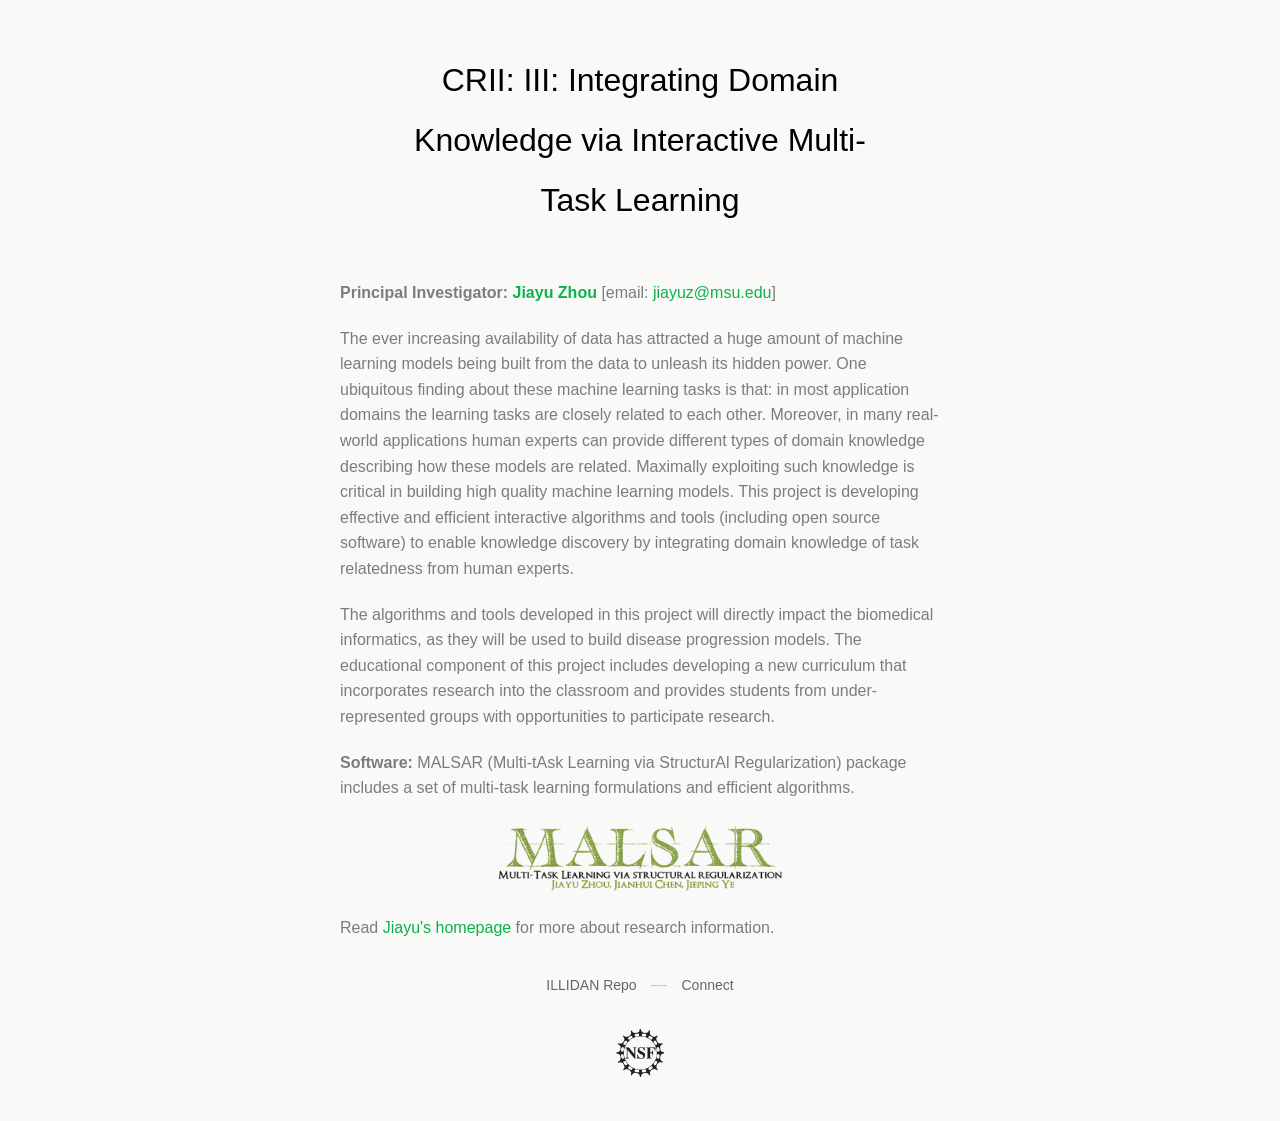
==== projects/crii/index.html @ a3ba9021 "Change CRII directory" ====
<!DOCTYPE html>
<html>
  <head>
    <meta http-equiv="Content-type" content="text/html; charset=utf-8">
    <link href="../../favicon.ico" rel="shortcut icon"/>
    <title>Illidan Lab @ MSU</title>
    <style type="text/css" media="screen">
      body {
        background-color: #f9f9f7;
        margin: 0;
        font-family: "Helvetica Neue", Helvetica, Arial, sans-serif;
      }

      .container { margin: 50px auto 40px auto; width: 600px; text-align: center; }

      a { color: #0db14b; text-decoration: none; }
      a:hover { text-decoration: underline; }

      h1 { width: 500px; position:relative; left: 50px; letter-spacing: 0px; line-height: 60px; font-size: 32px; font-weight: 100; margin: 0px 0 50px 0; text-shadow: 0 1px 0 #fff; }
      p { color: rgba(0, 0, 0, 0.5); margin: 20px 0; line-height: 1.6; text-align: left; }

      ul { list-style: none; margin: 25px 0; padding: 0; }
      li { display: table-cell; font-weight: bold; width: 1%; }

      .logo { display: inline-block; margin-top: 35px; }
      .logo-img-2x { display: none; }
      @media
      only screen and (-webkit-min-device-pixel-ratio: 2),
      only screen and (   min--moz-device-pixel-ratio: 2),
      only screen and (     -o-min-device-pixel-ratio: 2/1),
      only screen and (        min-device-pixel-ratio: 2),
      only screen and (                min-resolution: 192dpi),
      only screen and (                min-resolution: 2dppx) {
        .logo-img-1x { display: none; }
        .logo-img-2x { display: inline-block; }
      }

      #suggestions {
        margin-top: 35px;
        color: #ccc;
      }
      #suggestions a {
        color: #666666;
        font-weight: 200;
        font-size: 14px;
        margin: 0 10px;
      }

    </style>
  </head>
  <body>

    <div class="container">

      <h1>CRII: III: Integrating Domain Knowledge via Interactive Multi-Task Learning</h1>
      <p><strong>Principal Investigator: <font color="#0db14b">Jiayu Zhou</font></strong> [email: <a href="mailto:jiayuz@msu.edu">jiayuz@msu.edu</a>]</p>

      <p>
        The ever increasing availability of data has attracted a huge amount of machine learning models being built from the data to unleash its hidden power. One ubiquitous finding about these machine learning tasks is that: in most application domains the learning tasks are closely related to each other. Moreover, in many real-world applications human experts can provide different types of domain knowledge describing how these models are related. Maximally exploiting such knowledge is critical in building high quality machine learning models. This project is developing effective and efficient interactive algorithms and tools (including open source software) to enable knowledge discovery by integrating domain knowledge of task relatedness from human experts. 

      </p>

      <p>
        The algorithms and tools developed in this project will directly impact the biomedical informatics, as they will be used to build disease progression models. The educational component of this project includes developing a new curriculum that incorporates research into the classroom and provides students from under-represented groups with opportunities to participate research.
      </p>

      <p><strong>Software: </strong>MALSAR (Multi-tAsk Learning via StructurAl Regularization) package includes a set of multi-task learning formulations and efficient algorithms.
      </p>
      <a href="http://www.MALSAR.org" target="_blank"><img width="300" src="../../img/MALSAR.png"></a>


      <p>
        Read <a href="http://jiayuzhou.github.io/"> Jiayu's homepage</a>
        for more about research information.
      </p>

      <div id="suggestions">
        <a href="https://github.com/illidanlab">ILLIDAN Repo</a> &mdash;
        <a href="mailto:%49%4C%4C%49%44%41%4E%4Cab%40gmail%2Ecom?subject=Interested%20in%20ILLIDAN%20lab&cc=%4Aiayu%2E%5Ahou%40asu%2Eedu&body=Hi%21%0A%0AThis%20is%20...,%20and%20I%20am%20interested%20in%20ILLIDAN%20Lab">Connect</a>
      </div>

      


      <a href="http://www.nsf.gov" class="logo logo-img-1x">
        <img width="48" height="48" title="" alt="" src="images/nsf2.gif">  
      </a>

      <a href="http://www.nsf.gov" class="logo logo-img-2x">
        <img width="48" height="48" title="" alt="" src="images/nsf2.gif">
      </a>
    </div>
  </body>
</html>
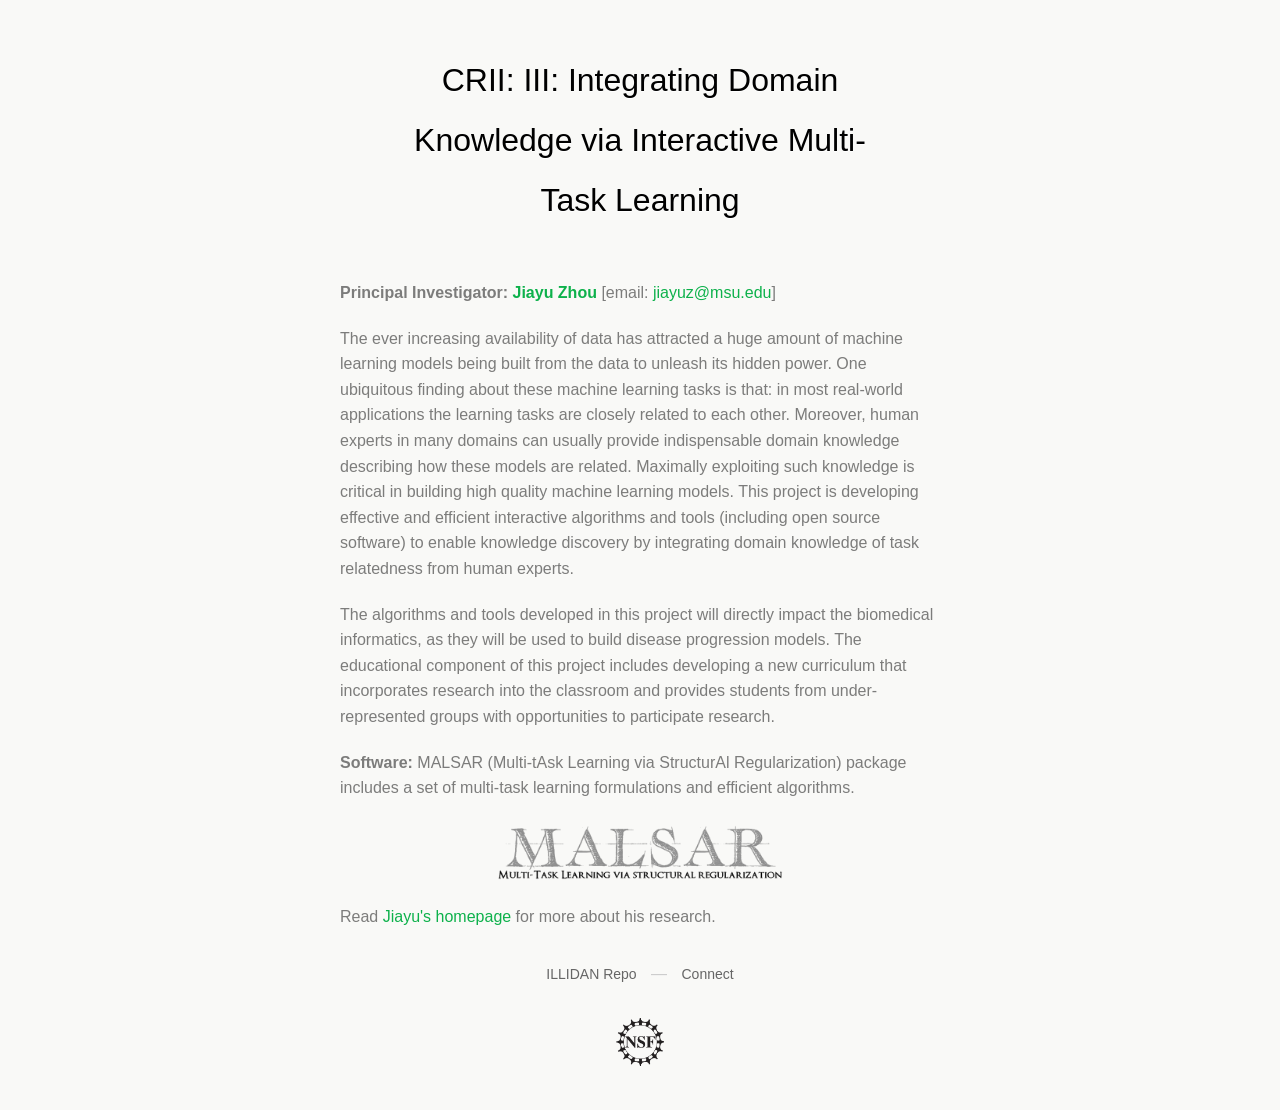
==== commit c5f8b1c9: "Update pictures and CRII title" ====
--- a/projects/crii/index.html
+++ b/projects/crii/index.html
@@ -3,7 +3,7 @@
   <head>
     <meta http-equiv="Content-type" content="text/html; charset=utf-8">
     <link href="../../favicon.ico" rel="shortcut icon"/>
-    <title>Illidan Lab @ MSU</title>
+    <title>NSF CRII: III: Interactive Multi-Task Learning</title>
     <style type="text/css" media="screen">
       body {
         background-color: #f9f9f7;
@@ -46,6 +46,17 @@
         margin: 0 10px;
       }
 
+      img.grayscale {
+        filter: url("data:image/svg+xml;utf8,<svg xmlns=\'http://www.w3.org/2000/svg\'><filter id=\'grayscale\'><feColorMatrix type=\'matrix\' values=\'0.3333 0.3333 0.3333 0 0 0.3333 0.3333 0.3333 0 0 0.3333 0.3333 0.3333 0 0 0 0 0 1 0\'/></filter></svg>#grayscale"); /* Firefox 3.5+ */
+        filter: gray; /* IE6-9 */
+        -webkit-filter: grayscale(100%); /* Chrome 19+ & Safari 6+ */
+      }
+
+      img.grayscale:hover {
+        filter: none;
+        -webkit-filter: grayscale(0%);
+      }
+
     </style>
   </head>
   <body>
@@ -56,8 +67,7 @@
       <p><strong>Principal Investigator: <font color="#0db14b">Jiayu Zhou</font></strong> [email: <a href="mailto:jiayuz@msu.edu">jiayuz@msu.edu</a>]</p>
 
       <p>
-        The ever increasing availability of data has attracted a huge amount of machine learning models being built from the data to unleash its hidden power. One ubiquitous finding about these machine learning tasks is that: in most application domains the learning tasks are closely related to each other. Moreover, in many real-world applications human experts can provide different types of domain knowledge describing how these models are related. Maximally exploiting such knowledge is critical in building high quality machine learning models. This project is developing effective and efficient interactive algorithms and tools (including open source software) to enable knowledge discovery by integrating domain knowledge of task relatedness from human experts. 
-
+        The ever increasing availability of data has attracted a huge amount of machine learning models being built from the data to unleash its hidden power. One ubiquitous finding about these machine learning tasks is that: in most real-world applications the learning tasks are closely related to each other. Moreover, human experts in many domains can usually provide indispensable domain knowledge describing how these models are related. Maximally exploiting such knowledge is critical in building high quality machine learning models. This project is developing effective and efficient interactive algorithms and tools (including open source software) to enable knowledge discovery by integrating domain knowledge of task relatedness from human experts. 
       </p>
 
       <p>
@@ -66,12 +76,12 @@
 
       <p><strong>Software: </strong>MALSAR (Multi-tAsk Learning via StructurAl Regularization) package includes a set of multi-task learning formulations and efficient algorithms.
       </p>
-      <a href="http://www.MALSAR.org" target="_blank"><img width="300" src="../../img/MALSAR.png"></a>
+      <a href="http://www.MALSAR.org" target="_blank"><img class="grayscale" width="300" src="../../img/MALSAR.png"></a>
 
 
       <p>
         Read <a href="http://jiayuzhou.github.io/"> Jiayu's homepage</a>
-        for more about research information.
+        for more about his research.
       </p>
 
       <div id="suggestions">
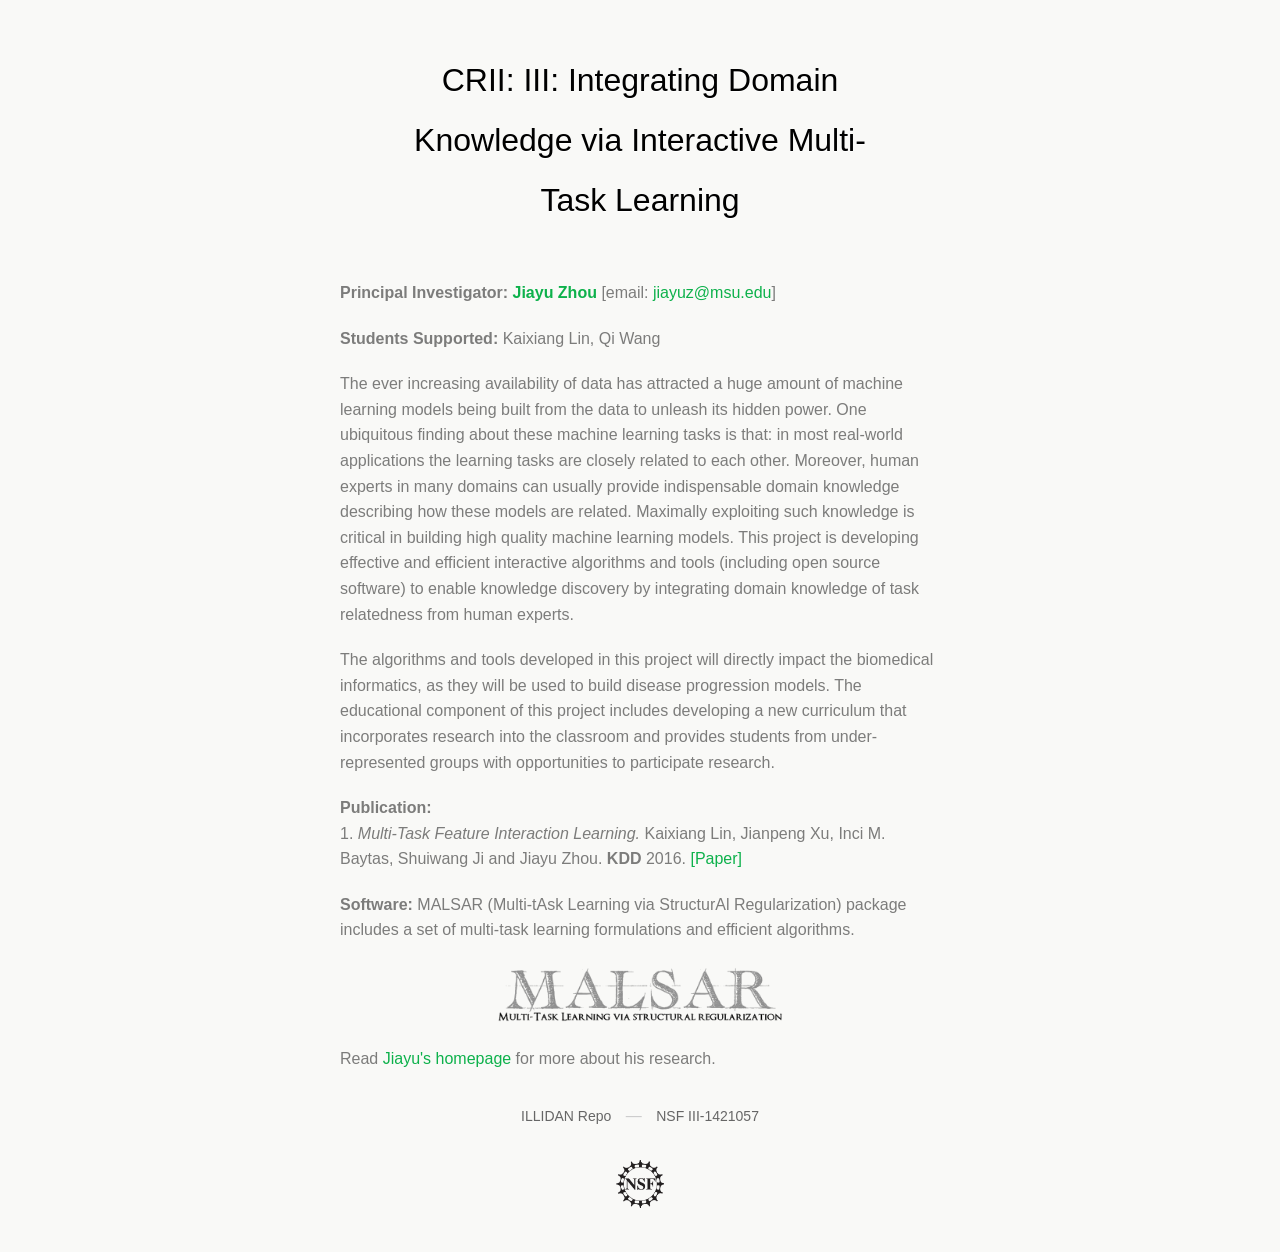
==== commit 8f2e9e20: "Update CRII info." ====
--- a/projects/crii/index.html
+++ b/projects/crii/index.html
@@ -2,7 +2,7 @@
 <html>
   <head>
     <meta http-equiv="Content-type" content="text/html; charset=utf-8">
-    <link href="../../favicon.ico" rel="shortcut icon"/>
+    <link href="favicon.ico" rel="shortcut icon"/>
     <title>NSF CRII: III: Interactive Multi-Task Learning</title>
     <style type="text/css" media="screen">
       body {
@@ -66,12 +66,20 @@
       <h1>CRII: III: Integrating Domain Knowledge via Interactive Multi-Task Learning</h1>
       <p><strong>Principal Investigator: <font color="#0db14b">Jiayu Zhou</font></strong> [email: <a href="mailto:jiayuz@msu.edu">jiayuz@msu.edu</a>]</p>
 
+      <p><strong>Students Supported:</strong> Kaixiang Lin, Qi Wang</p>
+
       <p>
         The ever increasing availability of data has attracted a huge amount of machine learning models being built from the data to unleash its hidden power. One ubiquitous finding about these machine learning tasks is that: in most real-world applications the learning tasks are closely related to each other. Moreover, human experts in many domains can usually provide indispensable domain knowledge describing how these models are related. Maximally exploiting such knowledge is critical in building high quality machine learning models. This project is developing effective and efficient interactive algorithms and tools (including open source software) to enable knowledge discovery by integrating domain knowledge of task relatedness from human experts. 
       </p>
 
       <p>
         The algorithms and tools developed in this project will directly impact the biomedical informatics, as they will be used to build disease progression models. The educational component of this project includes developing a new curriculum that incorporates research into the classroom and provides students from under-represented groups with opportunities to participate research.
+      </p>
+
+      <p><strong>Publication: </strong><br/>
+      1. <i>Multi-Task Feature Interaction Learning.</i> 
+         Kaixiang Lin, Jianpeng Xu, Inci M. Baytas, Shuiwang Ji and Jiayu Zhou. 
+         <b>KDD</b> 2016. <a href="../../papers/klinKDD16.pdf">[Paper]</a>
       </p>
 
       <p><strong>Software: </strong>MALSAR (Multi-tAsk Learning via StructurAl Regularization) package includes a set of multi-task learning formulations and efficient algorithms.
@@ -86,17 +94,17 @@
 
       <div id="suggestions">
         <a href="https://github.com/illidanlab">ILLIDAN Repo</a> &mdash;
-        <a href="mailto:%49%4C%4C%49%44%41%4E%4Cab%40gmail%2Ecom?subject=Interested%20in%20ILLIDAN%20lab&cc=%4Aiayu%2E%5Ahou%40asu%2Eedu&body=Hi%21%0A%0AThis%20is%20...,%20and%20I%20am%20interested%20in%20ILLIDAN%20Lab">Connect</a>
+        <a href="http://www.nsf.gov/awardsearch/showAward?AWD_ID=1421057" target="_blank">NSF III-1421057</a>
       </div>
 
       
 
 
-      <a href="http://www.nsf.gov" class="logo logo-img-1x">
+      <a href="http://www.nsf.gov/awardsearch/showAward?AWD_ID=1421057" target="_blank" class="logo logo-img-1x">
         <img width="48" height="48" title="" alt="" src="images/nsf2.gif">  
       </a>
 
-      <a href="http://www.nsf.gov" class="logo logo-img-2x">
+      <a href="http://www.nsf.gov/awardsearch/showAward?AWD_ID=1421057" target="_blank" class="logo logo-img-2x">
         <img width="48" height="48" title="" alt="" src="images/nsf2.gif">
       </a>
     </div>
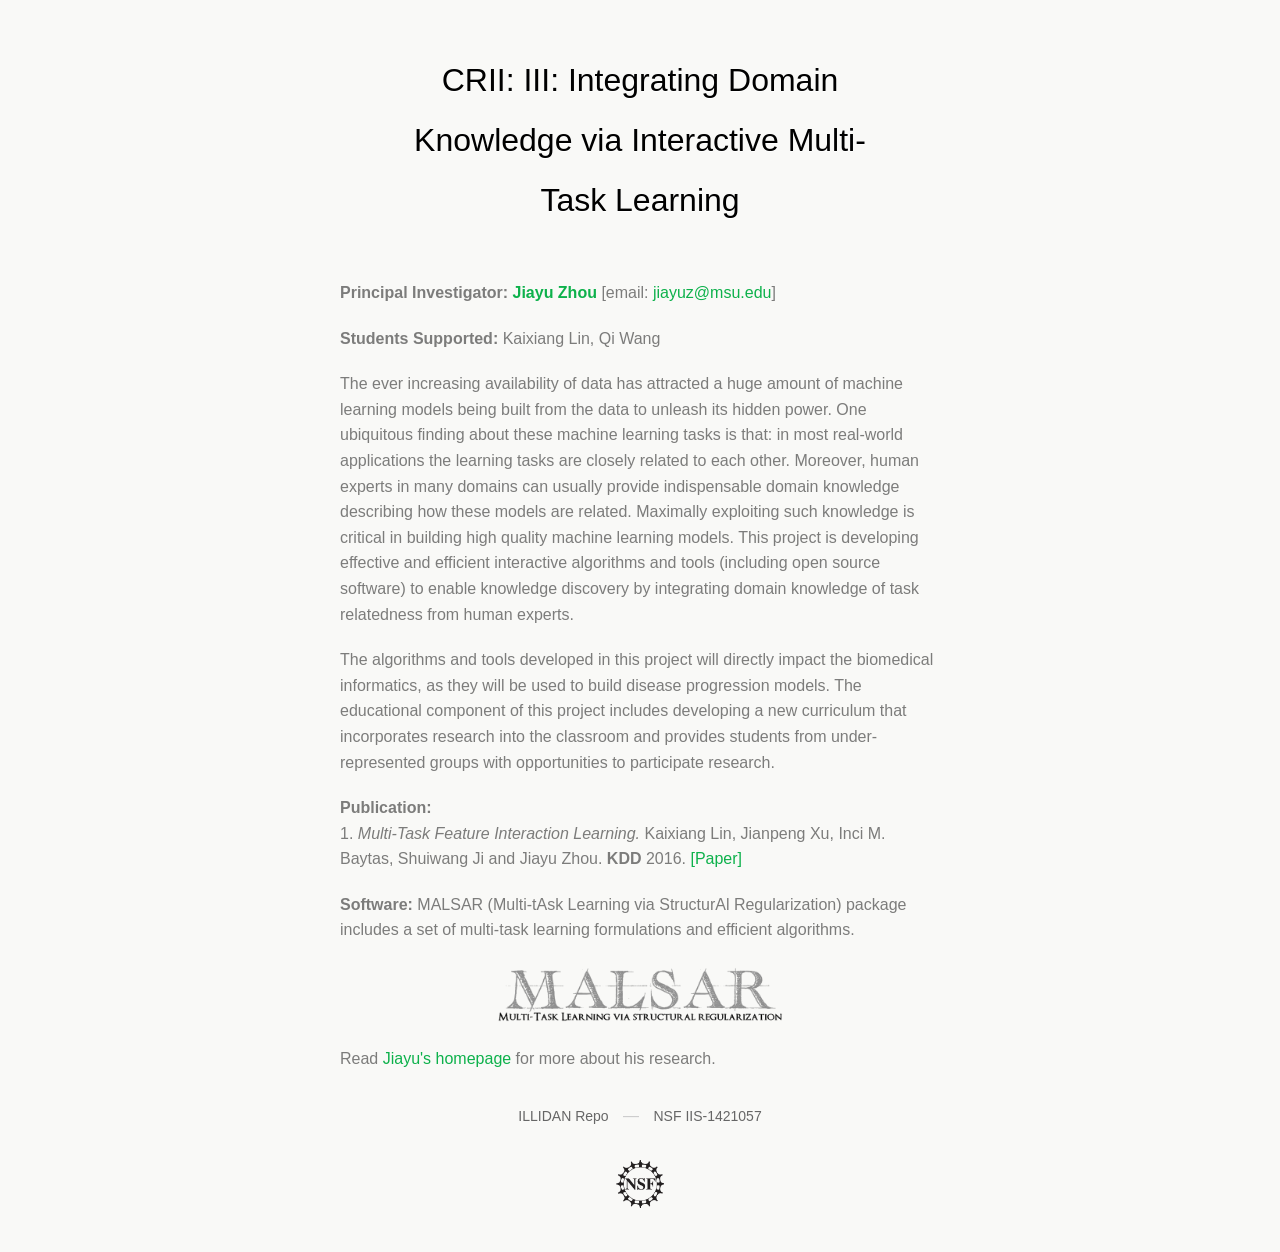
==== commit 52f7172a: "Correct grant prefix." ====
--- a/projects/crii/index.html
+++ b/projects/crii/index.html
@@ -94,7 +94,7 @@
 
       <div id="suggestions">
         <a href="https://github.com/illidanlab">ILLIDAN Repo</a> &mdash;
-        <a href="http://www.nsf.gov/awardsearch/showAward?AWD_ID=1421057" target="_blank">NSF III-1421057</a>
+        <a href="http://www.nsf.gov/awardsearch/showAward?AWD_ID=1421057" target="_blank">NSF IIS-1421057</a>
       </div>
 
       
